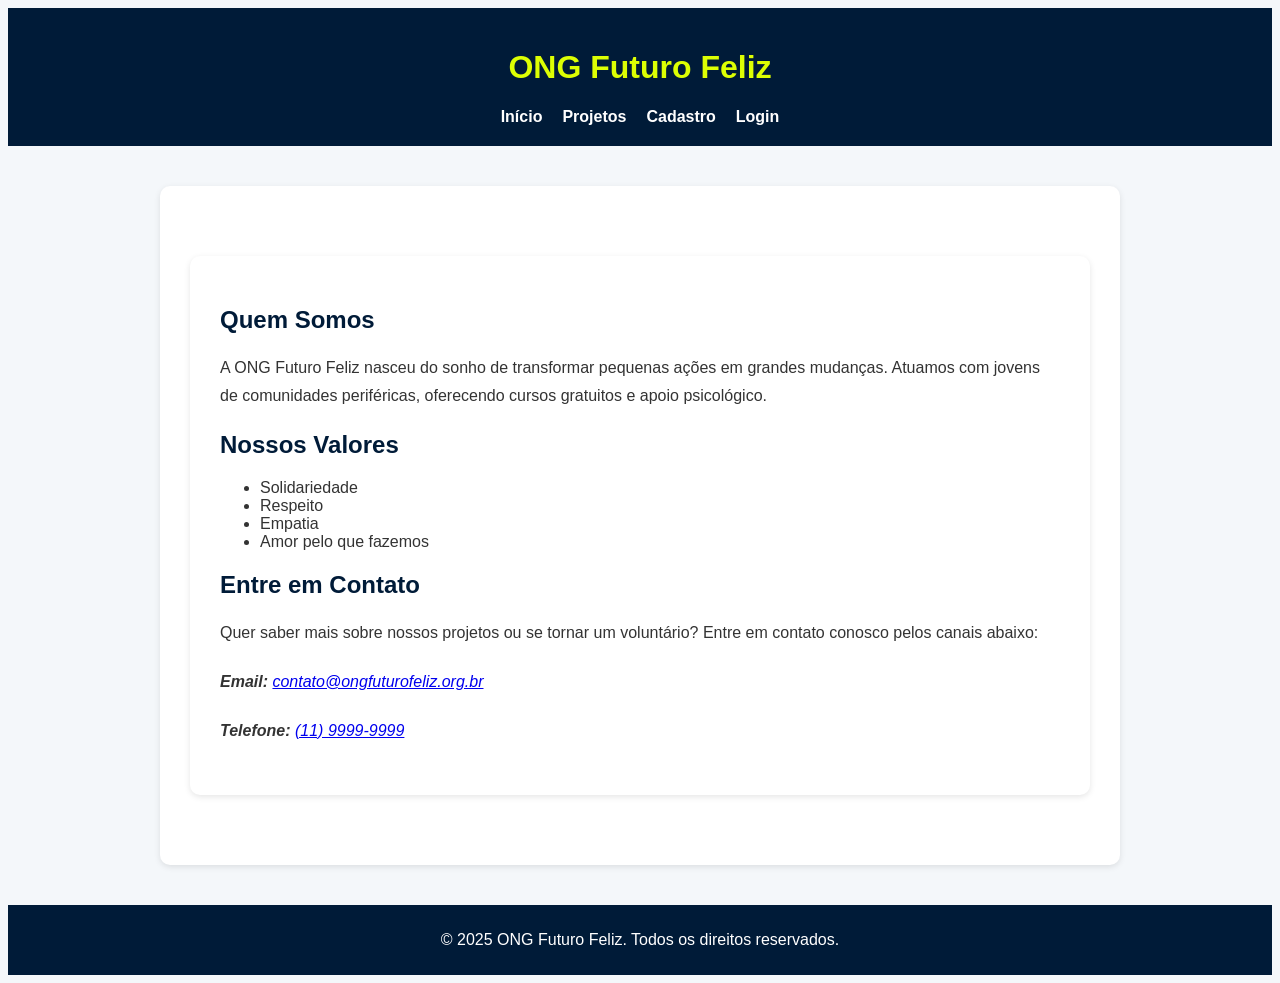
==== index.html @ 561a316b "atualizaçao" ====
<!DOCTYPE html>
<html lang="pt-BR">
<head>
  <meta charset="UTF-8">
  <meta name="viewport" content="width=device-width, initial-scale=1.0">
  <title>ONG Futuro Feliz</title>

  
  <link rel="stylesheet" href="css/style.css">
  <link rel="stylesheet" href="css/componentes.css">
  <link rel="stylesheet" href="css/responsivo.css">
</head>

<body onload="carregarPagina('home')">
  
  <header>
    <h1>ONG Futuro Feliz</h1>
    <button id="menu-toggle" class="menu-toggle">☰</button>

    <nav>
      <ul id="menu" class="menu">
        <li><a href="#" onclick="carregarPagina('home')">Início</a></li>
        <li><a href="#" onclick="carregarPagina('projetos')">Projetos</a></li>
        <li><a href="#" onclick="carregarPagina('cadastro')">Cadastro</a></li>
        <li><a href="#" onclick="carregarPagina('login')">Login</a></li>
      </ul>
    </nav>
  </header>

 
  <section id="saudacao" class="saudacao"></section>

 
  <main id="conteudo"></main>

 
  <footer>
    <p>&copy; 2025 ONG Futuro Feliz. Todos os direitos reservados.</p>
  </footer>

  

<script src="js/storage.js"></script>
<script src="js/formValidation.js"></script>
<script src="js/router.js"></script>
<script src="js/main.js"></script>
</body>
</html>
---- css/style.css ----
/*  SISTEMA DE DESIGN  */
:root {
    --cor-primaria: #001b38;
    --cor-secundaria: #ddff03;
    --cor-fundo: #f4f7fa;
    --cor-texto: #333;
    --cor-botao-hover: #004080;

    --fonte-principal: "Poppins", Arial, sans-serif;

    --espaco-8: 8px;
    --espaco-16: 16px;
    --espaco-24: 24px;
    --espaco-32: 32px;
    --espaco-48: 48px;
    --espaco-64: 64px;
}

/* ESTILOS GERAIS  */
body {
    font-family: var(--fonte-principal);
    background-color: var(--cor-fundo);
    color: var(--cor-texto);
}

/* CABEÇALHO */
header {
  background-color: var(--cor-primaria);
  color: white;
  text-align: center;
  padding: 20px 0;
}

/* MENU DE NAVEGAÇÃO */
nav ul {
  list-style: none;
  padding: 0;
  margin: 10px 0 0 0;
  display: flex;
  justify-content: center; /* centraliza os itens */
  gap: 30px; /* espaço entre os links */
}

nav ul li {
  display: inline-block;
}

nav ul li a {
  color: white;
  text-decoration: none;
  font-weight: bold;
  transition: color 0.3s;
}

nav ul li a:hover {
  color: #b4ff00; 
}

/*  CONTEÚDO PRINCIPAL */
main {
    max-width: 900px;
    margin: 40px auto;
    background: white;
    padding: 30px;
    border-radius: 10px;
    box-shadow: 0 2px 6px rgba(0,0,0,0.1);
}

/*  RODAPÉ  */
footer {
    background-color: var(--cor-primaria);
    color: white;
    text-align: center;
    padding: 10px 0;
    margin-top: 30px;
}

/*  TÍTULOS  */
h1 {
    color: var(--cor-secundaria);
}

h2, h3 {
    color: var(--cor-primaria);
}

/*  IMAGENS */
img {
    width: 100%;
    max-width: 500px;
    border-radius: 8px;
    margin-top: 30px;
}

/*  BOTÕES  */
button {
    background-color: var(--cor-primaria);
}

button:hover {
    background-color: var(--cor-botao-hover);
}
---- css/componentes.css ----
/*  BOTÕES */
.btn {
    background-color: #001b38;
    color: white;
    padding: 10px 20px;
    border: none;
    border-radius: 5px;
    cursor: pointer;
}

.btn:hover {
    background-color: #004080;
}

/* CARDS */
.card {
    background-color: white;
    border: 1px solid #ccc;
    border-radius: 8px;
    padding: 15px;
    margin: 15px 0;
    box-shadow: 0 2px 4px rgba(0,0,0,0.1);
}

/*  FORMULÁRIOS  */
form {
    display: flex;
    flex-direction: column;
    gap: 10px;
}

input, textarea {
    padding: 8px;
    border: 1px solid #ccc;
    border-radius: 5px;
}

input:focus, textarea:focus {
    border-color: #001b38;
    outline: none;
}


main p,
section p,
article p {
    line-height: 1.8;
    margin-bottom: 20px;
}

/*  FORMULÁRIO DE CADASTRO  */
form {
    display: flex;
    flex-direction: column;  
    gap: 20px;               
    max-width: 600px;        
    margin: 20px auto;       
    padding: 20px;
    background-color: #fff;
    border-radius: 10px;
    box-shadow: 0 2px 8px rgba(0,0,0,0.1);
}

fieldset {
    border: 1px solid #ccc;
    border-radius: 8px;
    padding: 15px;
    display: flex;
    flex-direction: column;
    gap: 15px;               
}
legend {
    font-weight: bold;
    padding: 0 5px;
    color: #001b38;
}

label {
    font-weight: bold;
    margin-bottom: 5px;
}

input, select, textarea {
    padding: 10px;
    border: 1px solid #ccc;
    border-radius: 5px;
    font-size: 16px;
    width: 100%;             
}
input:focus, select:focus, textarea:focus {
    border-color: #001b38;
    outline: none;
}

button {
    padding: 12px 20px;
    font-size: 16px;
    background-color: #001b38;
    color: white;
    border: none;
    border-radius: 5px;
    cursor: pointer;
}

button:hover {
    background-color: #004080;
}
---- css/responsivo.css ----
/* ======= AJUSTES GERAIS ======= */
@media (max-width: 768px) {
  nav ul li {
    display: block;
    margin: 10px 0;
  }

  main {
    margin: 15px;
    padding: 15px;
  }

  img {
    max-width: 100%;
  }

  .card {
    margin: 10px 0;
  }

  form {
    gap: 15px;
  }
}

/* ======= MENU HAMBÚRGUER ======= */

/* Botão do menu */
.menu-toggle {
  display: none;
  background: none;
  border: none;
  color: white;
  font-size: 28px;
  cursor: pointer;
}

/* ======= MENU MOBILE ======= */
@media (max-width: 768px) {
  /* Ícone visível no mobile */
  .menu-toggle {
    display: block;
    position: absolute;
    top: 15px;
    right: 20px;
  }

  /* Menu escondido inicialmente */
  nav ul.menu {
    display: none;
    flex-direction: column;
    background-color: var(--cor-primaria); /* 👈 mantém o fundo escuro */
    position: absolute;
    top: 60px;
    right: 0;
    width: 200px;
    padding: 20px 0;
    gap: 15px;
    box-shadow: -2px 0 5px rgba(0, 0, 0, 0.2);
    z-index: 999;
  }

  /* Quando ativo */
  nav ul.menu.active {
    display: flex;
  }

  /* Itens do menu */
  nav ul.menu li {
    text-align: center;
  }

  /* Links do menu */
  nav ul.menu li a {
    color: white; /* 👈 texto branco visível */
    font-size: 18px;
    text-decoration: none;
    font-weight: 500;
  }

  nav ul.menu li a:hover {
    text-decoration: underline;
  }
}

/* ======= MENU DESKTOP ======= */
@media (min-width: 769px) {
  nav ul.menu {
    display: flex;
    gap: 20px;
    list-style: none;
  }

  .menu-toggle {
    display: none;
  }
}
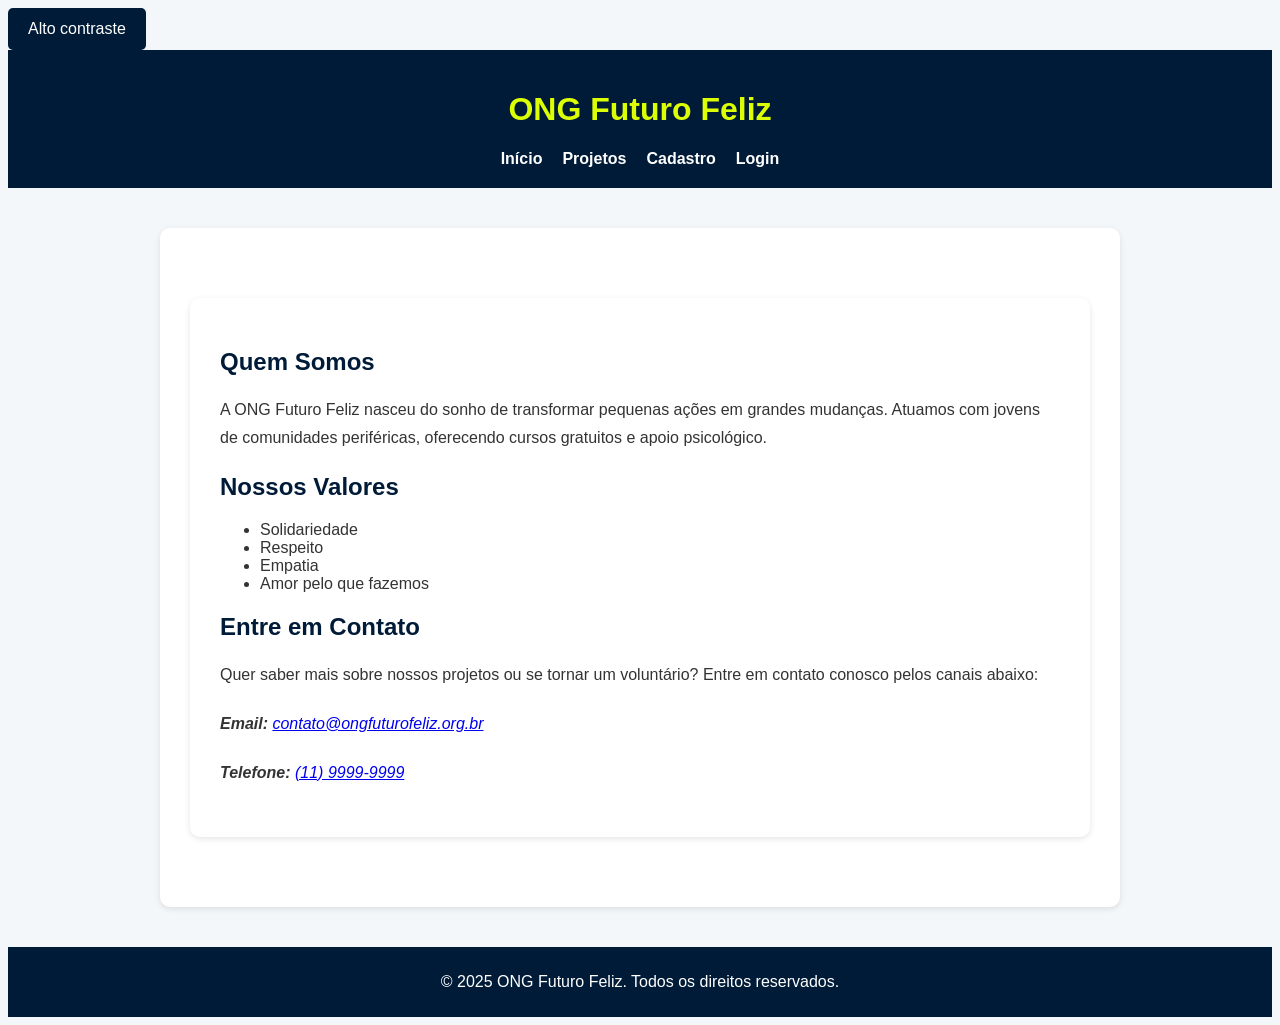
==== commit f6b52c76: "feat(acessibilidade): adicionar botão e funcionalidade de alto contraste" ====
--- a/index.html
+++ b/index.html
@@ -12,6 +12,12 @@
 </head>
 
 <body onload="carregarPagina('home')">
+
+  <!--Botão de alto contraste implementado nessa feature--> 
+
+  <button id="btn-contraste" class="btn-acessibilidade" aria-label="Ativar alto contraste">
+    Alto contraste
+  </button>
   
   <header>
     <h1>ONG Futuro Feliz</h1>
--- a/css/style.css
+++ b/css/style.css
@@ -99,4 +99,20 @@
 
 button:hover {
     background-color: var(--cor-botao-hover);
+}
+
+/*foco*/
+
+a:focus 
+button:focus,
+input:focus,
+textarea:focus,
+select:focus{
+  outline: 3px solid #ffcc00;
+  outline-offset: 4px;
+}
+
+/*menu*/
+#menu-toggle {
+  b
 }
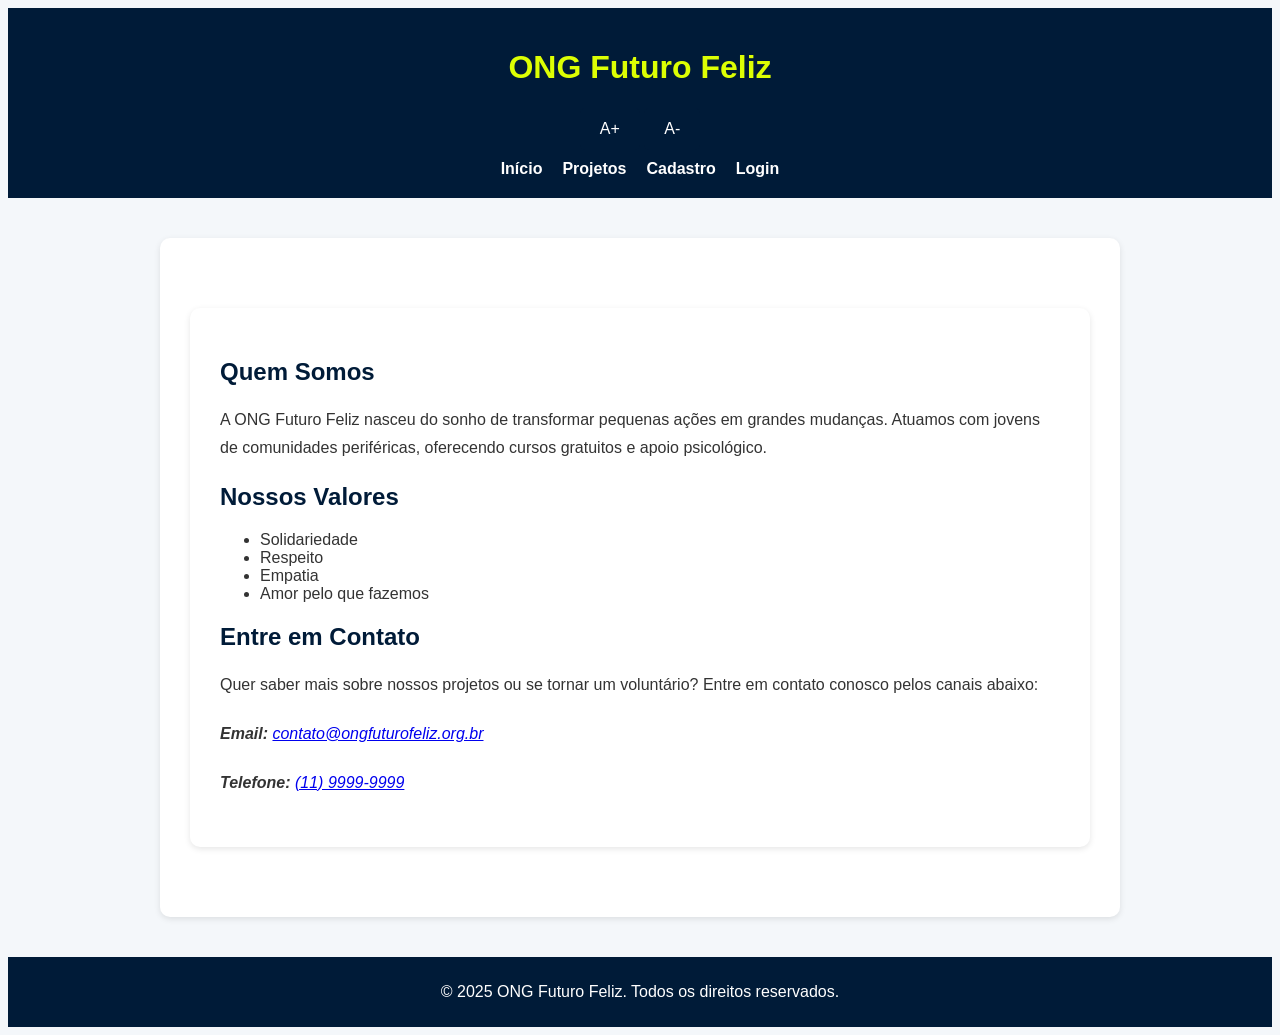
==== commit f13906ec: "feat: adiciona controle de tamanho de fonte acessível" ====
--- a/index.html
+++ b/index.html
@@ -13,15 +13,15 @@
 
 <body onload="carregarPagina('home')">
 
-  <!--Botão de alto contraste implementado nessa feature--> 
-
-  <button id="btn-contraste" class="btn-acessibilidade" aria-label="Ativar alto contraste">
-    Alto contraste
-  </button>
+  <!--Botão de alto contraste será implementado nessa feature--> 
   
   <header>
     <h1>ONG Futuro Feliz</h1>
-    <button id="menu-toggle" class="menu-toggle">☰</button>
+    <div class="controle-fonte">
+      <button id="aumentar-fonte" aria-label="Aumentar fonte">A+</button>
+      <button id="diminuir-fonte" aria-label="Diminuir fonte">A-</button>
+    </div>
+    <button id="menu-toggle" class="menu-toggle" aria-label="Abrir menu">☰</button>
 
     <nav>
       <ul id="menu" class="menu">
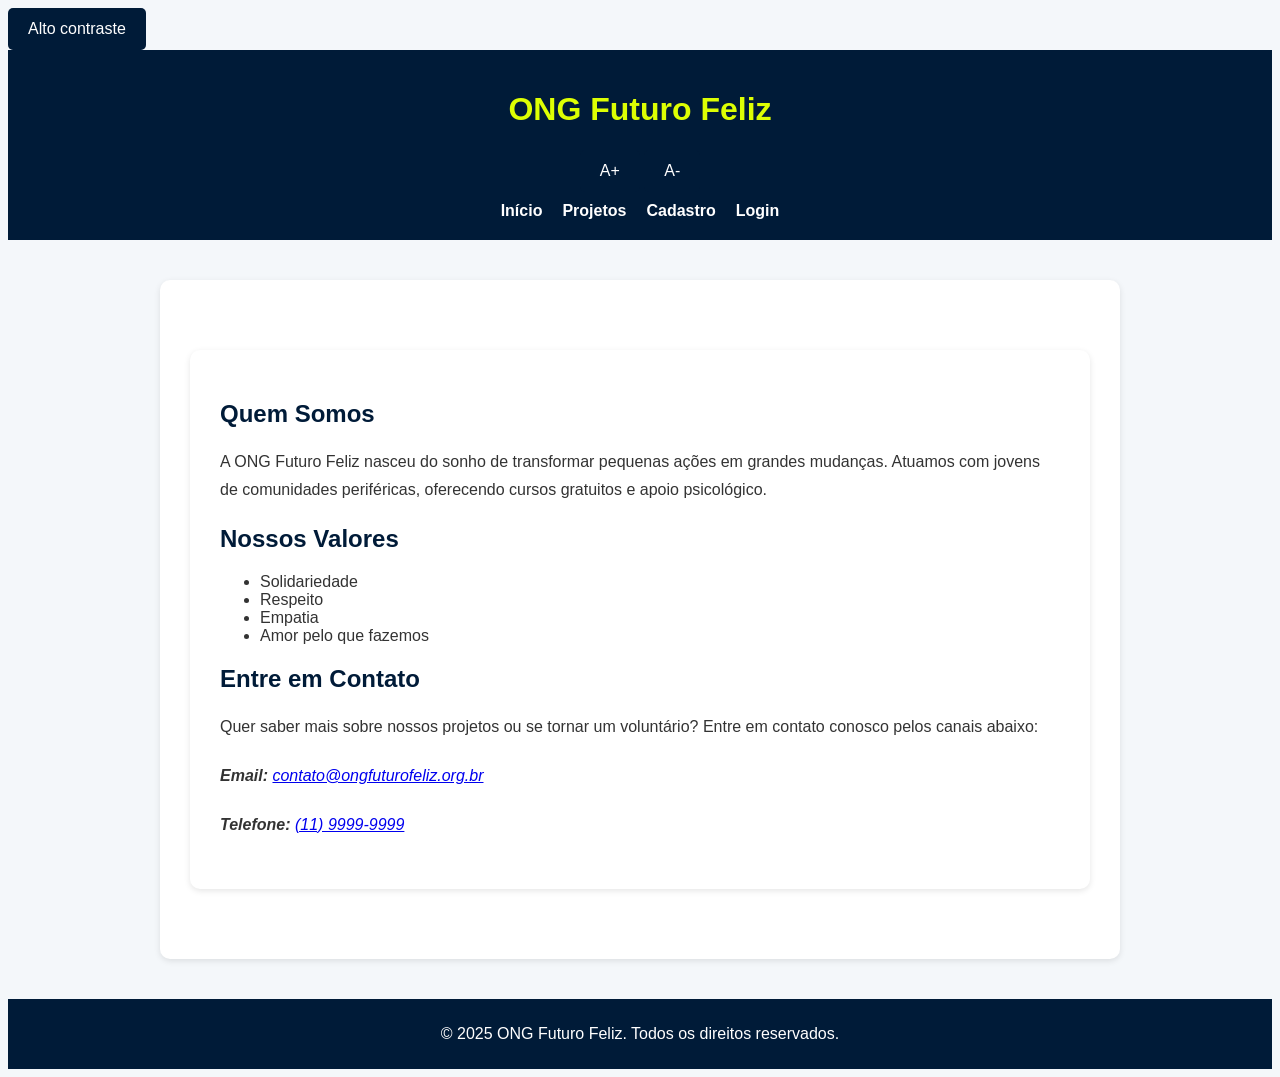
==== commit 5e8cc18d: "Merge branch 'develop' into feature/alto-contraste" ====
--- a/index.html
+++ b/index.html
@@ -13,7 +13,11 @@
 
 <body onload="carregarPagina('home')">
 
-  <!--Botão de alto contraste será implementado nessa feature--> 
+  <!--Botão de alto contraste implementado nessa feature--> 
+
+  <button id="btn-contraste" class="btn-acessibilidade" aria-label="Ativar alto contraste">
+    Alto contraste
+  </button>
   
   <header>
     <h1>ONG Futuro Feliz</h1>
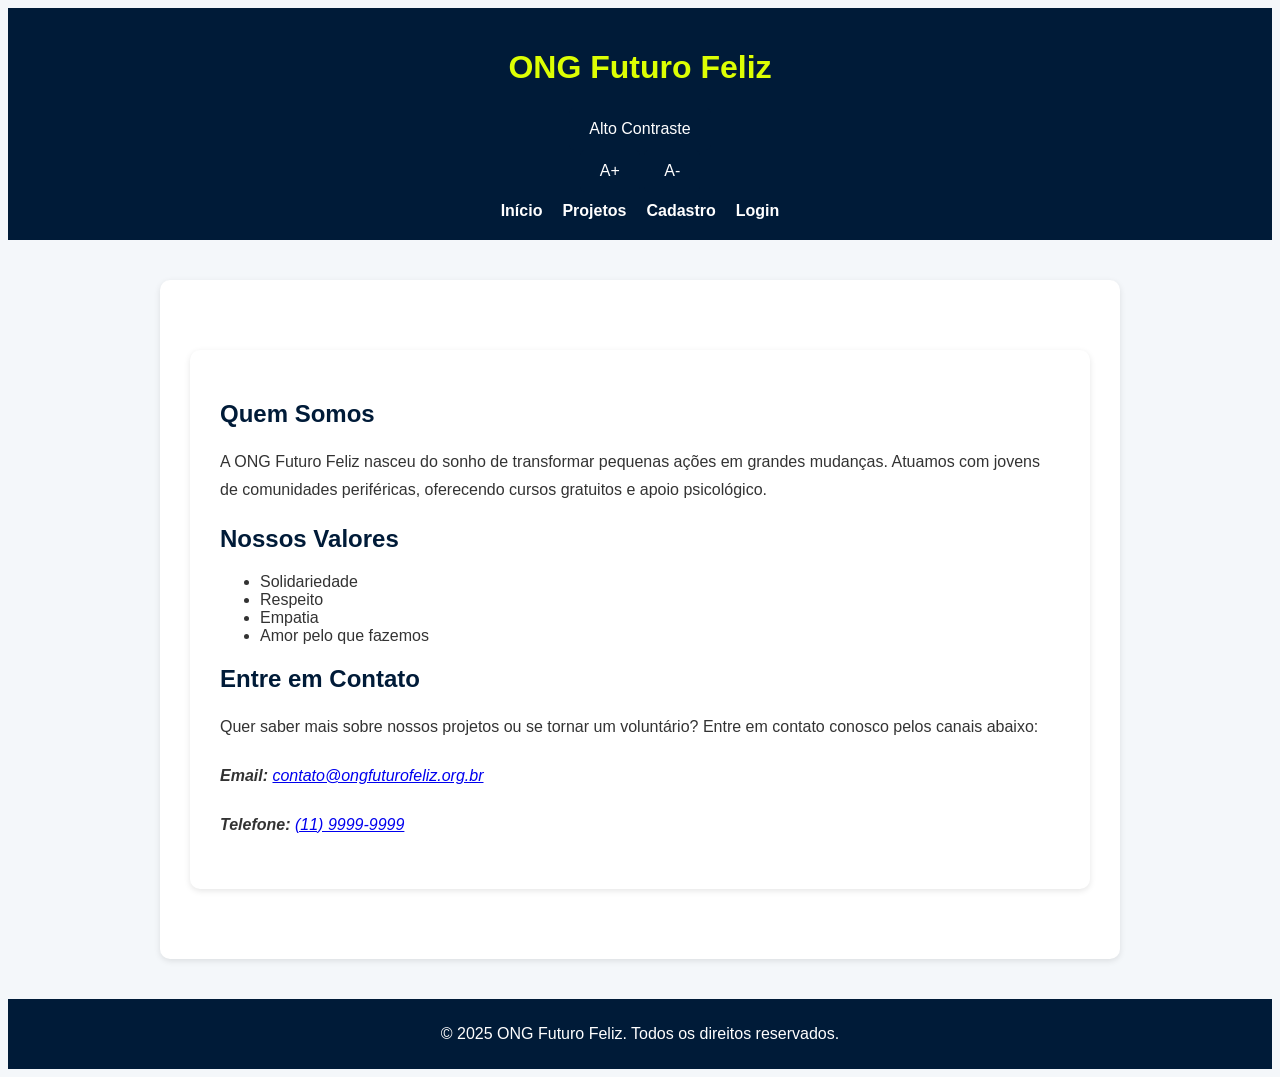
==== commit 0b595d62: "feat: adiciona botões de aumento e diminuiçao de fonte" ====
--- a/index.html
+++ b/index.html
@@ -13,19 +13,19 @@
 
 <body onload="carregarPagina('home')">
 
-  <!--Botão de alto contraste implementado nessa feature--> 
-
-  <button id="btn-contraste" class="btn-acessibilidade" aria-label="Ativar alto contraste">
-    Alto contraste
-  </button>
+  <!--Botão de alto contraste será implementado nessa feature--> 
   
   <header>
     <h1>ONG Futuro Feliz</h1>
+    <button id="menu-toggle" class="menu-toggle" aria-label="Abrir menu">☰</button>
+    
+    <button id="btn-contraste">Alto Contraste</button>
+
     <div class="controle-fonte">
       <button id="aumentar-fonte" aria-label="Aumentar fonte">A+</button>
       <button id="diminuir-fonte" aria-label="Diminuir fonte">A-</button>
     </div>
-    <button id="menu-toggle" class="menu-toggle" aria-label="Abrir menu">☰</button>
+    
 
     <nav>
       <ul id="menu" class="menu">
